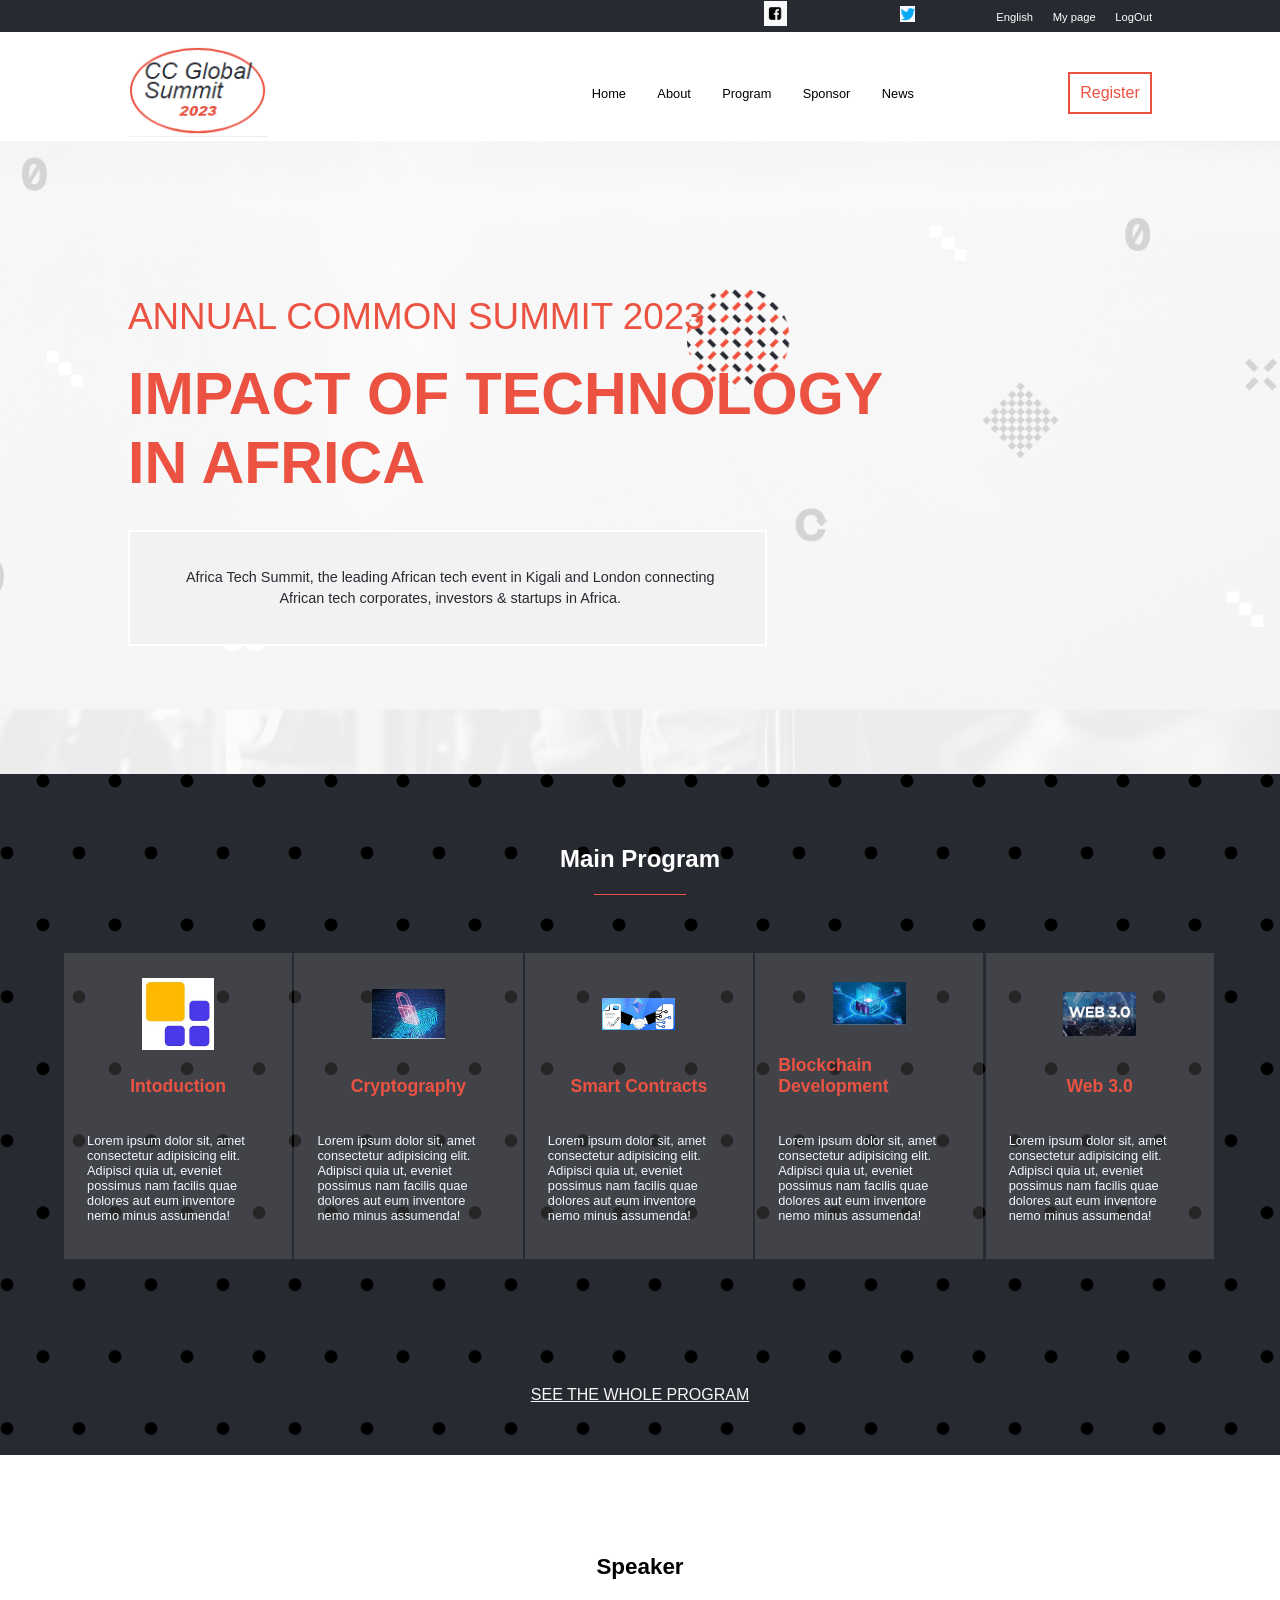
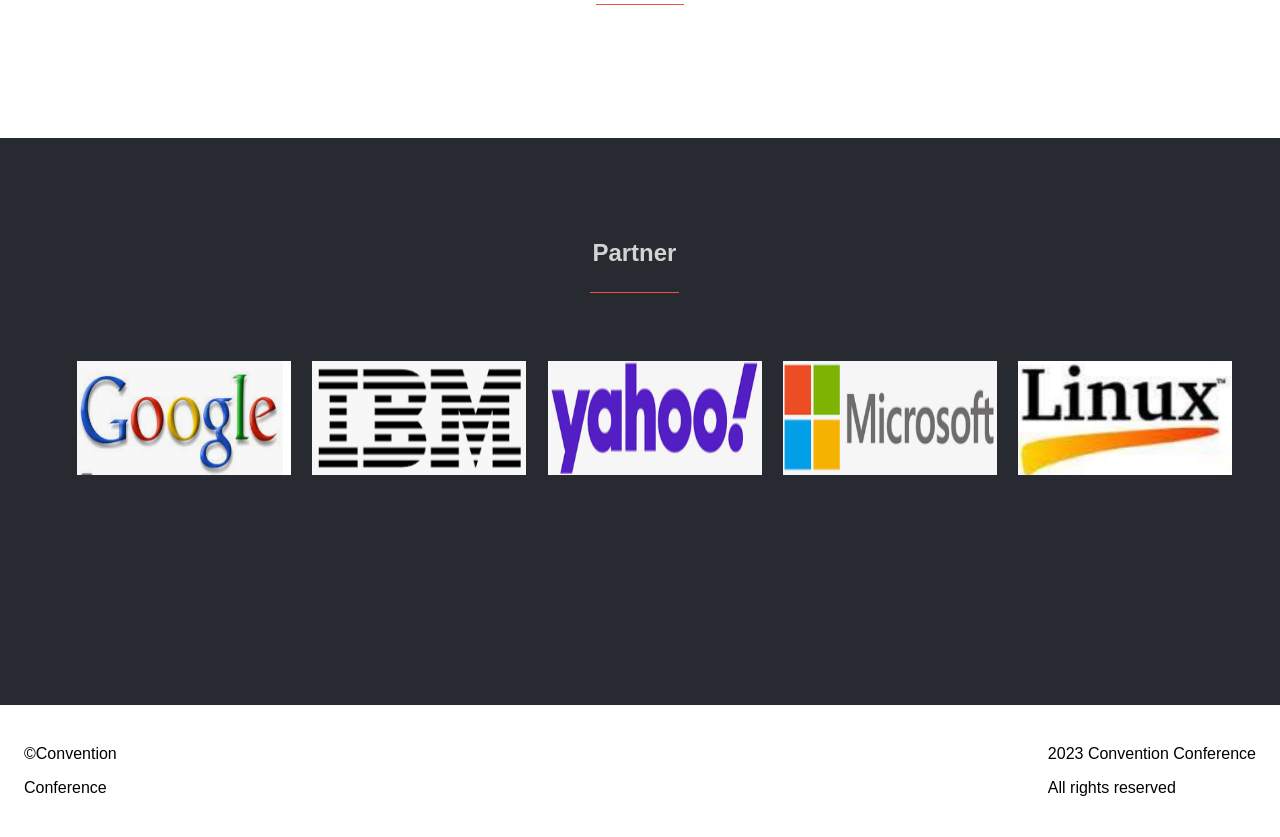
==== about.html @ c0130208 "Update file" ====
<!DOCTYPE html>
<html lang="en">
<head>
    <meta charset="UTF-8">
    <meta http-equiv="X-UA-Compatible" content="IE=edge">
    <meta name="viewport" content="width=device-width, initial-scale=1.0">
    <link rel="stylesheet" href="about.css">
    <link href="http://fonts.cdnfonts.com/css/cocogoose" rel="stylesheet" />
  <link rel="stylesheet" href="https://cdnjs.cloudflare.com/ajax/libs/font-awesome/4.7.0/css/font-awesome.min.css">
  <link rel="preconnect" href="https://fonts.googleapis.com">
  <link rel="preconnect" href="https://fonts.gstatic.com" crossorigin>
  <link href="https://fonts.googleapis.com/css2?family=Oleo+Script+Swash+Caps&family=Open+Sans:wght@400;700&family=Poppins:ital,wght@0,200;0,300;0,500;0,600;0,700;0,800;1,200&family=Roboto:wght@100&display=swap" rel="stylesheet">
    <title>Rwanda Conference</title>
</head>
<body>
    <header class="header">
      <div class="header-menu class-hide">
        <ul class="header-menu-wrap">
           <li class="header-menu-item">
               <a href="#" class="facebook">
                 <img src="img/fb.PNG" alt="facebok">
               </a>
           </li>

           <li class="header-menu-item">
            <a href="#" class="twitter">
              <img src="img/twt.PNG" alt="twitter">
            </a>
        </li>

    
        <li class="header-menu-item">
            <a href="#" class="print">
              English
            </a>
        </li>

        <li class="header-menu-item">
            <a href="#" class="print">
              My page
            </a>
        </li>

        <li class="header-menu-item">
            <a href="#" class="print">
              LogOut
            </a>
        </li>
        </ul>
      </div>
      
      <div class="menu-bg class-hide">
        <button class="close">
            <svg width="45" height="45" viewBox="0 0 48 48" fill="none" xmlns="http://www.w3.org/2000/svg"><rect width="48" height="48" fill="white" fill-opacity="0.01"/><path d="M24 44C35.0457 44 44 35.0457 44 24C44 12.9543 35.0457 4 24 4C12.9543 4 4 12.9543 4 24C4 35.0457 12.9543 44 24 44Z" fill="none" stroke="#333" stroke-width="1" stroke-linejoin="round"/><path d="M29.6569 18.3431L18.3432 29.6568" stroke="#333" stroke-width="1" stroke-linecap="round" stroke-linejoin="round"/><path d="M18.3432 18.3431L29.6569 29.6568" stroke="#333" stroke-width="1" stroke-linecap="round" stroke-linejoin="round"/></svg>
        </button>

        <div class="head-nav">
           <nav class="nav-link">
               <a class="logo" href="index.html">
                 <img src="img/logo.PNG" alt="logo">
               </a>

               <ul class="nav-wrapper class-hide">
                <li class="home"> <a href="index.html">Home</a></li>
                <li id="about"> <a href="about.html">About</a></li>
                 <li class=""> <a href="#">Program</a></li>
                 <li class=""> <a href="#">Sponsor</a></li>
                 <li class=""> <a href="#">News</a></li>
               </ul>
                <a href="#" class="register">Register</a>
           </nav>
        </div>
      </div>
    </header>

    <section class="main-class">
      <a class="hamburger" href="#"> <img src="img/hb.PNG" alt="" ></a>
      <p class="title-red"> ANNUAL  COMMON SUMMIT 2023</p>
      <h1 class="headingred">IMPACT OF TECHNOLOGY <br>IN AFRICA</h1>
      <div class="tech-explain"><p>Africa Tech Summit, the leading African tech event 
        in Kigali and London connecting African tech corporates, investors & startups in Africa.</p></div>

    </section>


    <section class="program" id="program">
      <h2 class="program-title">Main Program</h2>
      <div class="underline"></div>

      <div class="program-wrapper">
          <div class="program-card">
            <img src="img/1p.PNG" alt="" class="program-img">
            <h4 class="program-lesson">Intoduction </h4>
            <p class="program-resume">
              Lorem ipsum dolor sit, amet consectetur adipisicing elit. Adipisci quia ut, eveniet possimus nam facilis quae dolores aut eum inventore nemo minus assumenda!
            </p>
          </div>

          <div class="program-card">
            <img src="img/2p.PNG" alt="" class="program-img">
            <h4 class="program-lesson">Cryptography</h4>
            <p class="program-resume">
              Lorem ipsum dolor sit, amet consectetur adipisicing elit. Adipisci quia ut, eveniet possimus nam facilis quae dolores aut eum inventore nemo minus assumenda!
            </p>
          </div>

          <div class="program-card">
            <img src="img/3p.PNG" alt="" class="program-img">
            <h4 class="program-lesson">Smart Contracts</h4>
            <p class="program-resume">
              Lorem ipsum dolor sit, amet consectetur adipisicing elit. Adipisci quia ut, eveniet possimus nam facilis quae dolores aut eum inventore nemo minus assumenda!
            </p>
          </div>

          <div class="program-card">
            <img src="img/4p.PNG" alt="" class="program-img">
            <h4 class="program-lesson">Blockchain Development</h4>
            <p class="program-resume">
              Lorem ipsum dolor sit, amet consectetur adipisicing elit. Adipisci quia ut, eveniet possimus nam facilis quae dolores aut eum inventore nemo minus assumenda!
            </p>
          </div>

          <div class="program-card">
            <img src="img/5p.PNG" alt="" class="program-img">
            <h4 class="program-lesson">Web 3.0</h4>
            <p class="program-resume">
              Lorem ipsum dolor sit, amet consectetur adipisicing elit. Adipisci quia ut, eveniet possimus nam facilis quae dolores aut eum inventore nemo minus assumenda!
            </p>
          </div>
      </div>
      <button class="join-program"> Join Our conference 2023</button>
      <a href="#" class="see-whole  class-hide">SEE THE WHOLE PROGRAM</a>
    </section>




    <section class="lecture-list">
        <div class="lecture-list-one">
              <h3 class="lecture-text">Speaker</h3>
              <div class="underline"></div>
        </div>
        <div class="lecture-display">
           <!-- DYNAMIC WITH JS -->
        </div>
        
        <div class="display-boutton">
            <button id="plus" class="show-more"> More  <svg width="52" height="52" viewBox="0 0 24 24" style="fill: red;">
             <path d="M7.41 8.59L12 13.17l4.59-4.58L18 10l-6 6-6-6 1.41-1.41z" />
           </svg>
            </button>
            <button id="withdraw" class="show-more hide-lecture" >LESS<svg width="52" height="52" viewBox="0 0 24 24" fill="red">
             <path d="M7.41 15.41L12 10.83l4.59 4.58L18 14l-6-6-6 6z"/>
           </svg>
         </button>
          </div>
    </section>


    <section class="parteners-main class-hide ">
      <div class="parterner-title">
         <h3 class="partener-name">Partner</h3>
         <div class="underline"></div>
      </div>

      <div class="parteners-info">
      <img src="img/google.PNG" alt="google-logo">
      <img src="img/ibm.PNG" alt="ibm-logo">
      <img src="img/yahoo.PNG" alt="yahoo-logo">
      <img src="img/micros.PNG" alt="micros-logo">
      <img src="img/lunix.PNG" alt="linux-logo">
      
      </div>
    </section>

    <footer class="footer">
        <div class="footer-left">
          <p>&copy;Convention</p>
          <p>Conference</p>
        </div>

        <div class="footer-rigth">
          <p>2023 Convention Conference </p>
          <p>All rights reserved</p>
        </div>
    </footer>


      <script src="script.js"></script>
    </body>
    </html>
---- about.css ----
body {
  font-family: 'lato', sans-serif;
  margin: 0% 0% 0% 0%;
}

.hamburger {
  align-self: flex-start;
  margin: 5% 0% -3% 5%;
}

.class-hide {
  display: none;
}

.menu-bg {
  height: 100vh;
  width: 100vw;
  position: fixed;
  background-color: rgba(0, 0, 0, 0.5);
}

.close {
  position: relative;
  left: 2%;
  top: 2%;
  width: 10%;
}

.nav-wrapper {
  margin-bottom: 59%;
}

.nav-wrapper li {
  list-style: none;
  padding: 0% 9%;
  margin-bottom: 2%;
}

.nav-wrapper li a {
  text-decoration: none;
  color: white;
  font-size: 1.1rem;
}

.register {
  color: #ec5242;
  margin: 15% 0% 5% 25%;
  text-decoration: none;
  background-color: white;
  padding: 5% 8%;
  border: #ec5242 2px solid;
}

footer {
  display: flex;
  justify-content: space-between;
  padding: 24px;
}

.head-nav {
  position: absolute;
  border: #ec5242 solid 2px;
  color: #d3d3d3;
  width: 61vw;
  height: 60vh;
  background-color: #272a31;
  top: 6%;
  left: 14%;
}

.hamburger img {
  width: 31px;
  text-decoration: none;
  color: beige;
}

.main-class {
  display: flex;
  align-items: flex-start;
  flex-direction: column;
  background-color: #f7f6f6;
  background-image: url(img/bg.jpg);
  background-position: 93% 6%;
  background-repeat: no-repeat;
  background-size: 106%;
  padding: 1% 5% 15% 5%;
}

.title-red {
  color: #ec5242;
  font-weight: 500;
  font-size: 1.2rem;
  margin: 12% 0% 0% 0%;
}

h1 {
  color: #ec5242;
  font-weight: 900;
  font-size: 1.2rem;
  margin: 15% 0% 0% 0%;
  padding: 0% 0% 0% 0%;
}

.tech-explain {
  border: white 2px solid;
  color: #272a31;
  background-color: rgb(242, 242, 242);
  max-width: 90%;
  margin: 3% 0% 0% 0%;
  padding: 5%;
}

.tech-explain p {
  color: #272a31;
  margin: 0% 0% 0% 0.9%;
  font-size: 0.9rem;
  line-height: 21px;
  text-align: center;
}

.address-place {
  padding: 0;
  margin: 0;
}

.place {
  font-weight: 500;
  margin: 0% 0%;
}

.address {
  font-weight: 899;
  font-size: 1.6rem;
  margin-bottom: 2.5%;
}

.nav-link img {
  width: 48%;
  margin: 11% 24% 0% 25%;
}

.program {
  background-color: #272a31;
  color: white;
  background-image: url(img/josue.png);
  padding: 8% 6%;
  display: flex;
  flex-direction: column;
  align-items: center;
}

.join-program {
  background-color: #ec5242;
  text-decoration: none;
  color: white;
  padding: 9% 9% 8% 9%;
}

.program-card img {
  width: 82%;
}

.program-resume {
  font-size: 0.8rem;
}

.program-lesson {
  color: #ec5242;
}

.program-card {
  grid-template-columns: 1fr 1.5fr 3.2fr;
  align-items: center;
  display: grid;
  padding: 0% 1%;
  max-height: 89%;
  margin-bottom: 1%;
  background-color: rgb(127, 127, 127, 0.3);
}

.program-wrapper {
  display: grid;
  margin: 10% 0%;
  grid-template-rows: 1fr 1fr 1fr 1fr 1fr;
}

.underline {
  border-bottom: #ec5242 solid 1px;
  height: 1.5px;
  width: 12%;
  margin: 0%;
}

.lecture-list {
  display: flex;
  flex-direction: column;
  padding: 6%;
  align-items: center;
}

.lecture-list-one {
  align-items: center;
  flex-direction: column;
  margin-bottom: 11%;
  display: flex;
}

.lecture-display {
  grid-template-rows: 1fr 1fr 1fr 1fr 1fr 1fr;
  display: grid;
}

.lecture-text {
  margin-bottom: 4%;
  font-size: 1.5rem;
}

.show-more {
  display: flex;
  border: #e0e0e0 1px solid;
  justify-content: center;
  align-items: center;
}

.hide-lecture {
  display: unset;
  display: none;
}

.display-boutton {
  display: flex;
  flex-direction: column;
  width: 42%;
}

.partener-name {
  color: #f7f6f6;
}

.parterner-title {
  align-items: center;
  display: flex;
  flex-direction: column;
}

.parteners-main {
  display: none;
  background-color: #272a31;
}

.parteners-info {
  padding-right: 5%;
  margin-top: 6%;
}

.parteners-info img {
  width: 50%;
  grid-template-columns: 1fr 1fr 1fr;
  max-width: 100%;
}

.footer {
  background-color: white;

  /* color: #272a31; */
}

@media screen and (min-width: 769px) {
  .header-menu {
    display: block;
    background-color: #272a31;
    padding: 0.1% 10%;
  }

  .header-menu-wrap {
    margin: 0;
    align-items: center;
    display: flex;
    justify-content: flex-end;
  }

  .header-menu-item a {
    color: white;
    text-decoration: none;
    font-size: 0.7rem;
  }

  .header-menu-item img {
    width: 20%;
    justify-content: center;
  }

  .header-menu-item {
    margin-left: 2%;
    list-style: none;
  }

  .close {
    display: none;
  }

  .hamburger {
    display: none;
  }

  .menu-bg {
    position: static;
    position: unset;
    width: 100%;
    height: 9%;
    display: block;
  }

  .nav-link img {
    width: 123%;
    padding: 0% 0% 0% 0%;
    margin: 0% 0% 0% 0%;
  }

  .logo {
    width: 11%;
  }

  .nav-link {
    padding: 1% 10% 0% 10%;
    align-items: center;
    justify-content: space-between;
    display: flex;
    position: static;
    position: unset;
  }

  .head-nav {
    height: 100%;
    width: 100%;
    top: 0%;
    left: 0%;
    display: block;
    border: none;
    position: static;
    position: unset;
    background-color: white;
  }

  .nav-wrapper {
    margin: 0;
    display: flex;
  }

  .register {
    padding: 1% 1%;
    margin: 0% 0% 0% 0%;
    position: relative;
  }

  #about {
    color: #ec5242;
  }

  .nav-wrapper li a {
    font-size: 0.8rem;
    color: black;
  }

  .nav-wrapper li {
    margin: 0;
    padding: 0% 8%;
  }

  .main-class {
    background-size: 137%;
    background-repeat: repeat-y;
    padding: 1% 5% 10% 10%;
    background-position: 53% 143%;
    background-image: url(./img/josue-main.png);
  }

  .headingred {
    padding: 0% 0% 0% 0%;
    margin: 2% 0% 0% 0%;
    font-size: 3.7rem;
    font-weight: 900;
  }

  .address {
    color: #272a31;
    margin-top: 5%;
    margin-bottom: 2.6%;
    font-weight: 900;
    font-size: 2rem;
  }

  .tech-explain {
    width: 52%;
    padding: 3.2%;
  }

  .underline {
    width: 8%;
  }

  .title-red {
    margin: 13% 0% 0% 0%;
    font-size: 2.3rem;
    font-weight: 500;
  }

  .program-wrapper {
    height: 10%;
    margin: 5% 0% 0% 0%;
    display: grid;
    grid-template-rows: unset;
    grid-template-columns: 1fr 1fr 1fr 1fr 1fr;
  }

  .program {
    height: 10%;
    padding: 4% 5%;
  }

  .program-card {
    height: 60%;
    padding: 10%;
    justify-items: center;
    margin-right: 1%;
    display: grid;
    grid-template-rows: 2fr 1.5fr 3fr;
    grid-template-columns: unset;
  }

  .join-program {
    display: none;
  }

  .program-lesson {
    font-size: 1.1rem;
  }

  .program-card img {
    width: 40%;
  }

  .see-whole {
    display: block;
    color: #f7f6f6;
  }

  .lecture-text {
    font-size: 1.4rem;
    margin-bottom: 1.99%;
  }

  .lecture-list-one {
    width: 98%;
    margin-bottom: 5%;
  }

  /* class dynamic */
  .lecture-display {
    grid-template-columns: 1fr 1fr;
    display: grid;
  }

  .display-boutton {
    display: none;
  }

  .hide-lecture {
    display: grid;
    display: unset;
  }

  .program-resume {
    color: aliceblue;
    font-size: 0.8rem;
  }

  .parterner-title {
    width: 99%;
  }

  .partener-name {
    font-size: 1.499rem;
    color: #d3d3d3;
  }

  .parteners-info {
    display: flex;
  }

  .parteners-info img {
    margin-right: 2%;
    width: 20%;
  }

  .parteners-main {
    height: 46vh;
    padding: 6%;
    display: block;
  }
}
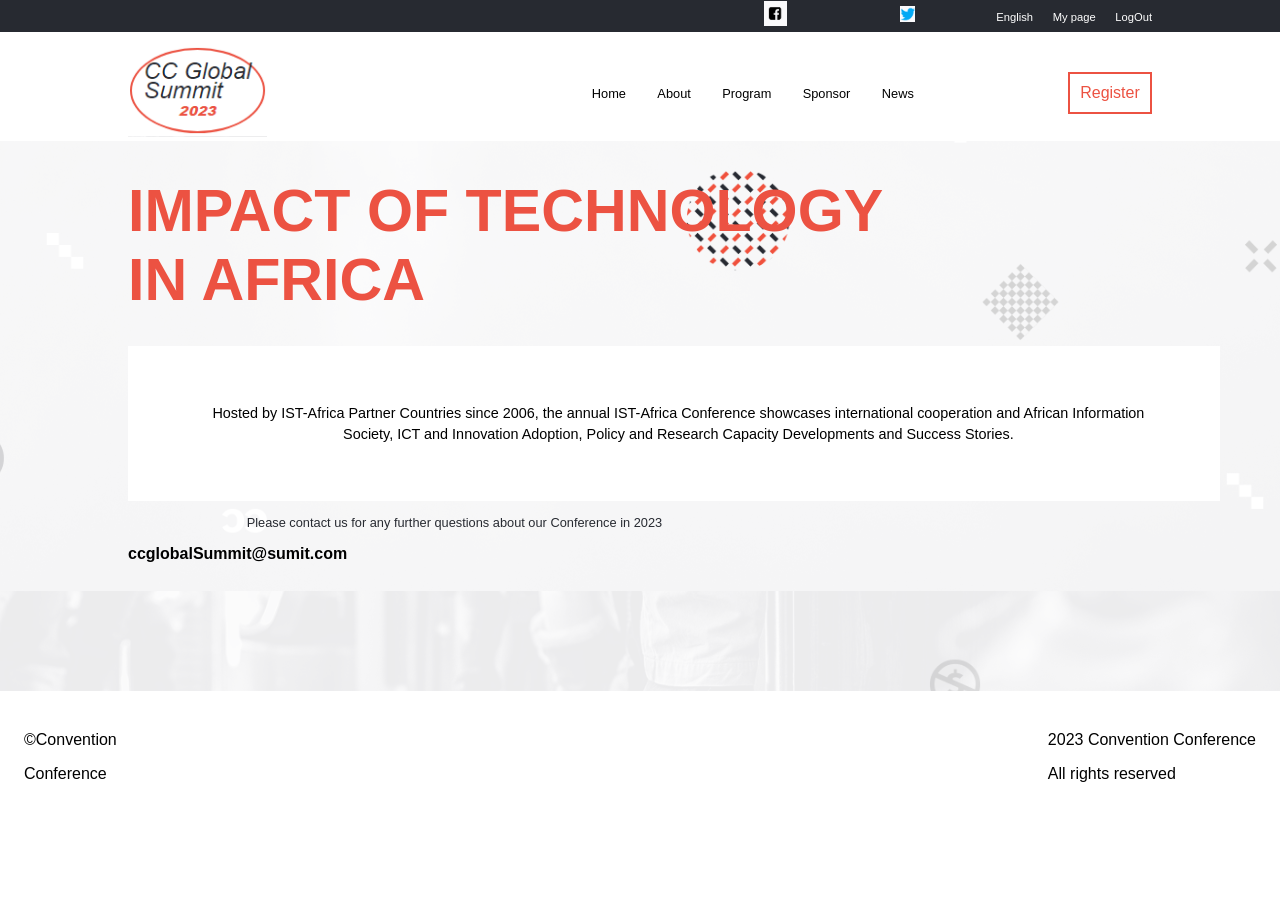
==== commit 2a67dcdc: "Upadte css" ====
--- a/about.html
+++ b/about.html
@@ -75,103 +75,19 @@
 
     <section class="main-class">
       <a class="hamburger" href="#"> <img src="img/hb.PNG" alt="" ></a>
-      <p class="title-red"> ANNUAL  COMMON SUMMIT 2023</p>
+  
       <h1 class="headingred">IMPACT OF TECHNOLOGY <br>IN AFRICA</h1>
-      <div class="tech-explain"><p>Africa Tech Summit, the leading African tech event 
-        in Kigali and London connecting African tech corporates, investors & startups in Africa.</p></div>
+      <div class="tech-explain"><p>Hosted by IST-Africa Partner Countries since 2006, the annual IST-Africa Conference showcases international cooperation and African Information Society, 
+        ICT and Innovation Adoption, Policy and Research Capacity Developments and Success Stories.</p></div>
 
-    </section>
-
-
-    <section class="program" id="program">
-      <h2 class="program-title">Main Program</h2>
-      <div class="underline"></div>
-
-      <div class="program-wrapper">
-          <div class="program-card">
-            <img src="img/1p.PNG" alt="" class="program-img">
-            <h4 class="program-lesson">Intoduction </h4>
-            <p class="program-resume">
-              Lorem ipsum dolor sit, amet consectetur adipisicing elit. Adipisci quia ut, eveniet possimus nam facilis quae dolores aut eum inventore nemo minus assumenda!
-            </p>
-          </div>
-
-          <div class="program-card">
-            <img src="img/2p.PNG" alt="" class="program-img">
-            <h4 class="program-lesson">Cryptography</h4>
-            <p class="program-resume">
-              Lorem ipsum dolor sit, amet consectetur adipisicing elit. Adipisci quia ut, eveniet possimus nam facilis quae dolores aut eum inventore nemo minus assumenda!
-            </p>
-          </div>
-
-          <div class="program-card">
-            <img src="img/3p.PNG" alt="" class="program-img">
-            <h4 class="program-lesson">Smart Contracts</h4>
-            <p class="program-resume">
-              Lorem ipsum dolor sit, amet consectetur adipisicing elit. Adipisci quia ut, eveniet possimus nam facilis quae dolores aut eum inventore nemo minus assumenda!
-            </p>
-          </div>
-
-          <div class="program-card">
-            <img src="img/4p.PNG" alt="" class="program-img">
-            <h4 class="program-lesson">Blockchain Development</h4>
-            <p class="program-resume">
-              Lorem ipsum dolor sit, amet consectetur adipisicing elit. Adipisci quia ut, eveniet possimus nam facilis quae dolores aut eum inventore nemo minus assumenda!
-            </p>
-          </div>
-
-          <div class="program-card">
-            <img src="img/5p.PNG" alt="" class="program-img">
-            <h4 class="program-lesson">Web 3.0</h4>
-            <p class="program-resume">
-              Lorem ipsum dolor sit, amet consectetur adipisicing elit. Adipisci quia ut, eveniet possimus nam facilis quae dolores aut eum inventore nemo minus assumenda!
-            </p>
-          </div>
-      </div>
-      <button class="join-program"> Join Our conference 2023</button>
-      <a href="#" class="see-whole  class-hide">SEE THE WHOLE PROGRAM</a>
+        <p class="info-conf"> Please contact us for any further questions about our Conference in 2023</p>
+        <a id="info" href="#">ccglobalSummit@sumit.com</a>
     </section>
 
 
 
 
-    <section class="lecture-list">
-        <div class="lecture-list-one">
-              <h3 class="lecture-text">Speaker</h3>
-              <div class="underline"></div>
-        </div>
-        <div class="lecture-display">
-           <!-- DYNAMIC WITH JS -->
-        </div>
-        
-        <div class="display-boutton">
-            <button id="plus" class="show-more"> More  <svg width="52" height="52" viewBox="0 0 24 24" style="fill: red;">
-             <path d="M7.41 8.59L12 13.17l4.59-4.58L18 10l-6 6-6-6 1.41-1.41z" />
-           </svg>
-            </button>
-            <button id="withdraw" class="show-more hide-lecture" >LESS<svg width="52" height="52" viewBox="0 0 24 24" fill="red">
-             <path d="M7.41 15.41L12 10.83l4.59 4.58L18 14l-6-6-6 6z"/>
-           </svg>
-         </button>
-          </div>
-    </section>
-
-
-    <section class="parteners-main class-hide ">
-      <div class="parterner-title">
-         <h3 class="partener-name">Partner</h3>
-         <div class="underline"></div>
-      </div>
-
-      <div class="parteners-info">
-      <img src="img/google.PNG" alt="google-logo">
-      <img src="img/ibm.PNG" alt="ibm-logo">
-      <img src="img/yahoo.PNG" alt="yahoo-logo">
-      <img src="img/micros.PNG" alt="micros-logo">
-      <img src="img/lunix.PNG" alt="linux-logo">
-      
-      </div>
-    </section>
+  
 
     <footer class="footer">
         <div class="footer-left">
--- a/about.css
+++ b/about.css
@@ -1,6 +1,22 @@
 body {
   font-family: 'lato', sans-serif;
   margin: 0% 0% 0% 0%;
+}
+
+.info-conf {
+  color: #272a31;
+  font-size: 0.8rem;
+  width: 60%;
+  text-align: center;
+  line-height: 18px;
+}
+
+#info {
+  text-align: center;
+  text-decoration: none;
+  color: black;
+  font-weight: 700;
+  /* margin-top: 0.5%; */
 }
 
 .hamburger {
@@ -104,14 +120,14 @@
 .tech-explain {
   border: white 2px solid;
   color: #272a31;
-  background-color: rgb(242, 242, 242);
+  background-color: white;
   max-width: 90%;
   margin: 3% 0% 0% 0%;
   padding: 5%;
 }
 
 .tech-explain p {
-  color: #272a31;
+  color: black;
   margin: 0% 0% 0% 0.9%;
   font-size: 0.9rem;
   line-height: 21px;
@@ -391,8 +407,7 @@
   }
 
   .tech-explain {
-    width: 52%;
-    padding: 3.2%;
+    width: 100%;
   }
 
   .underline {
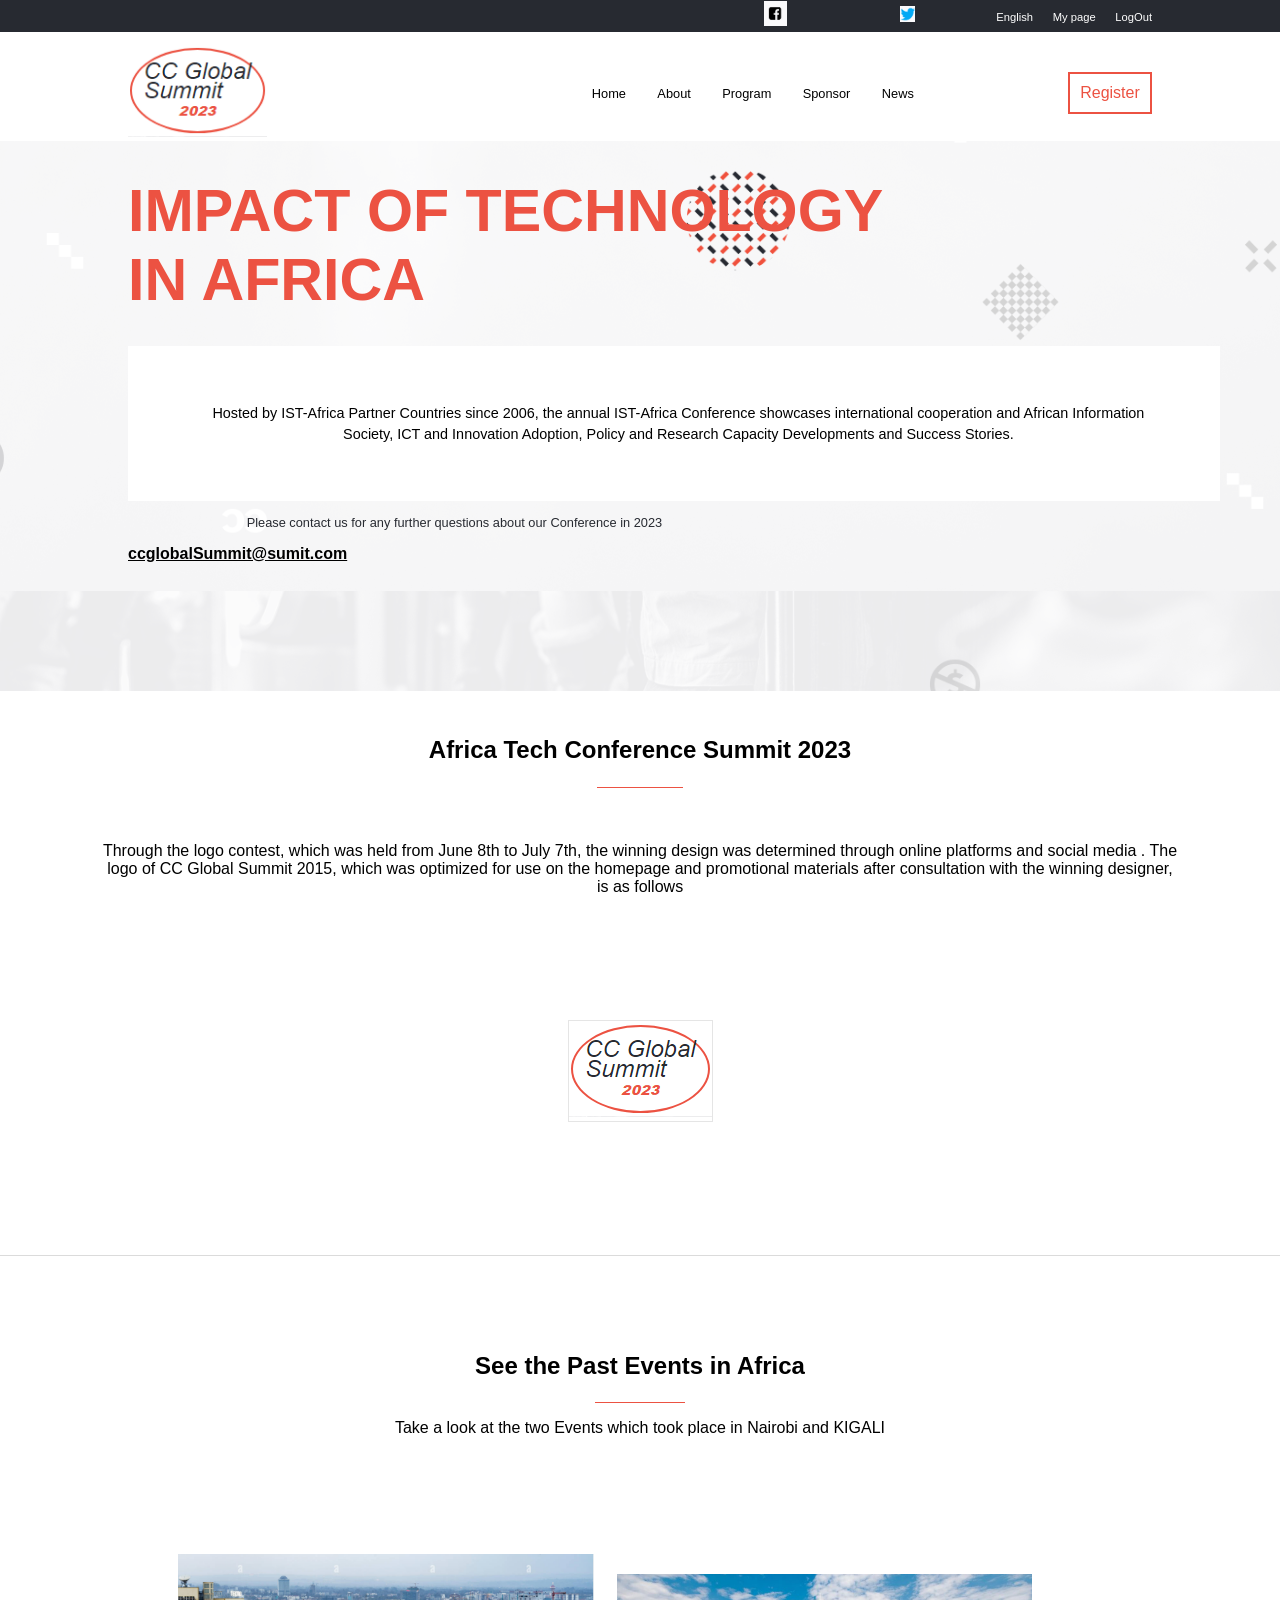
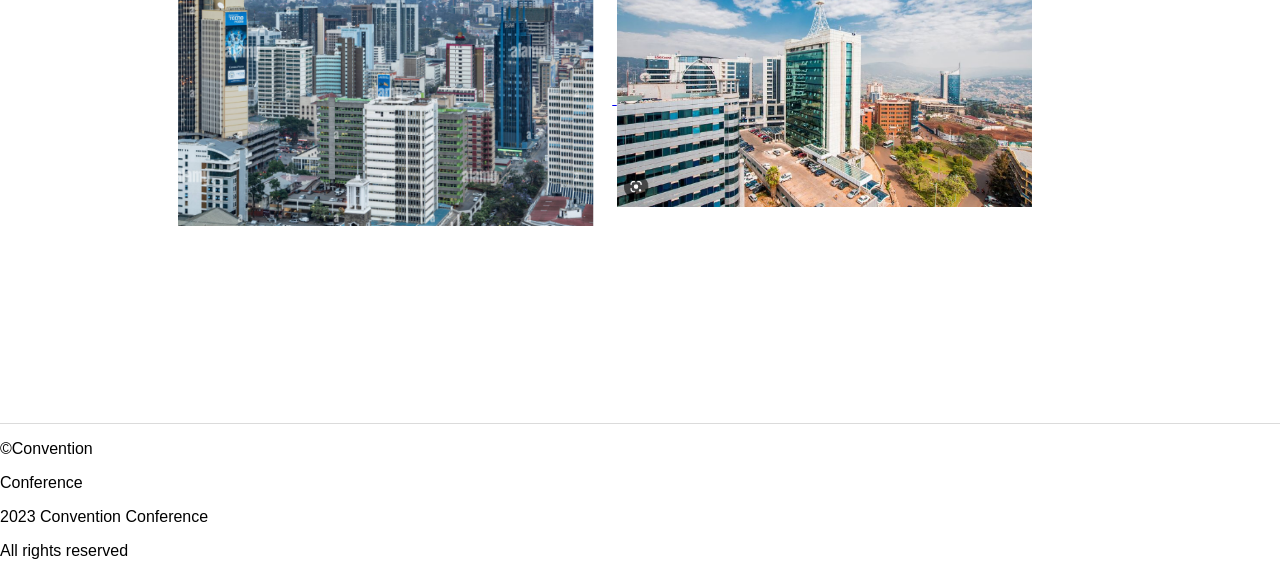
==== commit b4fddf30: "Update file" ====
--- a/about.html
+++ b/about.html
@@ -62,7 +62,7 @@
 
                <ul class="nav-wrapper class-hide">
                 <li class="home"> <a href="index.html">Home</a></li>
-                <li id="about"> <a href="about.html">About</a></li>
+                <li class="about"> <a href="about.html">About</a></li>
                  <li class=""> <a href="#">Program</a></li>
                  <li class=""> <a href="#">Sponsor</a></li>
                  <li class=""> <a href="#">News</a></li>
@@ -84,12 +84,33 @@
         <a id="info" href="#">ccglobalSummit@sumit.com</a>
     </section>
 
+     <section class="about-logo">
+      <h2 class="logo-topic"> Africa Tech Conference Summit 2023</h2>
+      <div class="underline"></div>
+      <p class="description">Through the logo contest, which was held from June 8th to July 7th, the winning design was determined through online platforms and social media . The logo of CC Global Summit 2015, which was optimized for use on the homepage and 
+        promotional materials after consultation with the winning designer, is as follows</p>
+           <div class="logo-box">
+             <img src="img/logo.PNG" alt="" srcset="">
+           </div>
+     </section>
+
+    <section class="old-training">
+      <h2 class="old-title">See the Past  Events in Africa</h2>
+      <div class="underline"></div>
+      <p>Take a look at the two Events which took place in Nairobi and KIGALI</p>
+      <div class="trainingimg">
+          <a href="#" class="image">
+              <img src="img/nairobi1.PNG" alt="">
+          </a>
+          <a href="#" class="image">
+              <img src="img/rwanda1.PNG" alt="">
+          </a>
+      </div>
+  </section
 
 
 
-  
-
-    <footer class="footer">
+     <footer class="footer">
         <div class="footer-left">
           <p>&copy;Convention</p>
           <p>Conference</p>
--- a/about.css
+++ b/about.css
@@ -13,10 +13,39 @@
 
 #info {
   text-align: center;
-  text-decoration: none;
+  text-decoration: underline;
   color: black;
   font-weight: 700;
+
   /* margin-top: 0.5%; */
+}
+
+.about-logo {
+  align-items: center;
+  flex-direction: column;
+  display: flex;
+  padding: 2% 8%;
+}
+
+.logo-topic {
+  margin-bottom: 2%;
+  text-align: center;
+  width: 70%;
+}
+
+.logo-box {
+  margin: 10% 0%;
+  padding: 0%;
+  height: 10%;
+  max-width: 85%;
+  border: #e5e5e5 solid 1px;
+}
+
+.description {
+  text-align: center;
+  line-height: 18px;
+  margin-top: 5%;
+  font-size: 1rem;
 }
 
 .hamburger {
@@ -267,6 +296,28 @@
 .parteners-info {
   padding-right: 5%;
   margin-top: 6%;
+}
+
+.old-training {
+  padding: 6%;
+  align-items: center;
+  flex-direction: column;
+  display: flex;
+  border-top: #dbdbdb solid 1px;
+  border-bottom: #dbdbdb solid 1px;
+}
+
+.trainingimg {
+  margin: 9% 9%;
+  max-width: 100%;
+}
+
+.image img {
+  width: 45%;
+  max-width: 100%;
+  margin-right: 2%;
+  margin-bottom: 2%;
+  vertical-align: middle;
 }
 
 .parteners-info img {
@@ -369,8 +420,8 @@
     position: relative;
   }
 
-  #about {
-    color: #ec5242;
+  .about {
+    color: red;
   }
 
   .nav-wrapper li a {
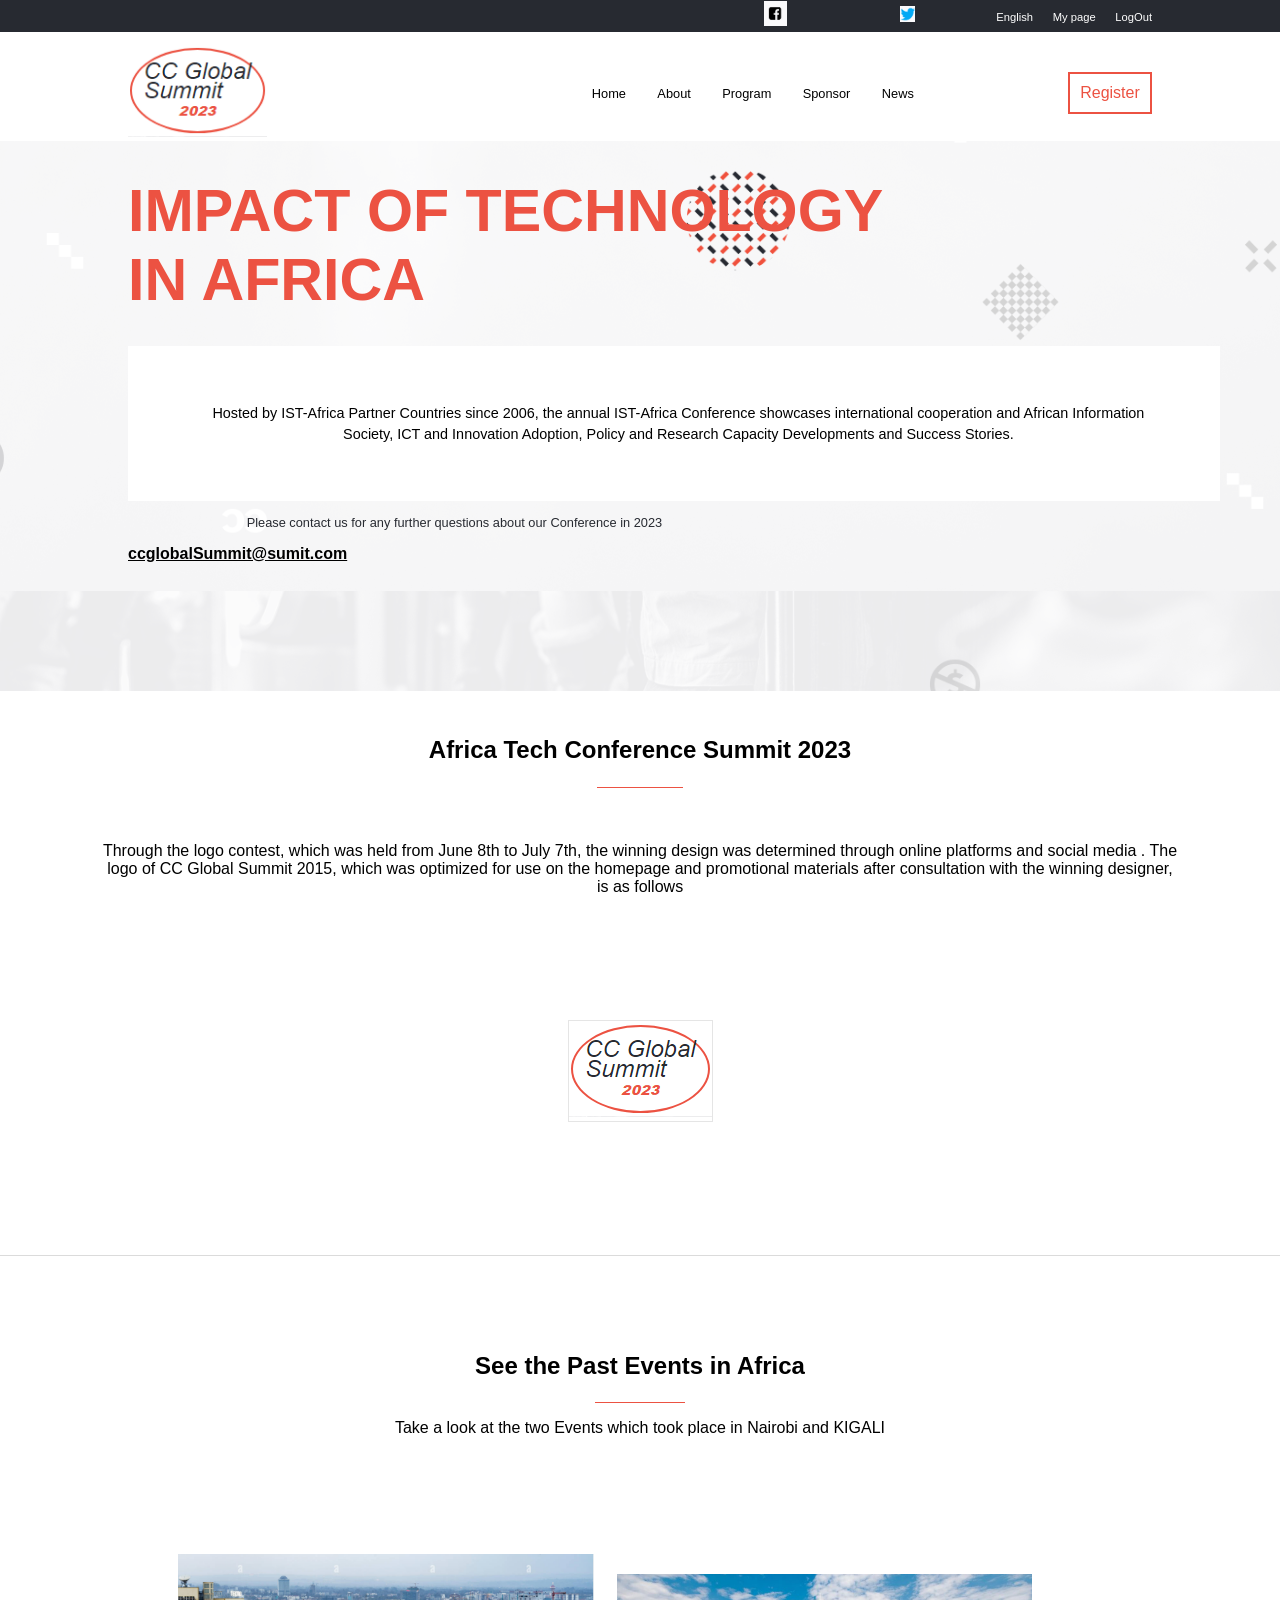
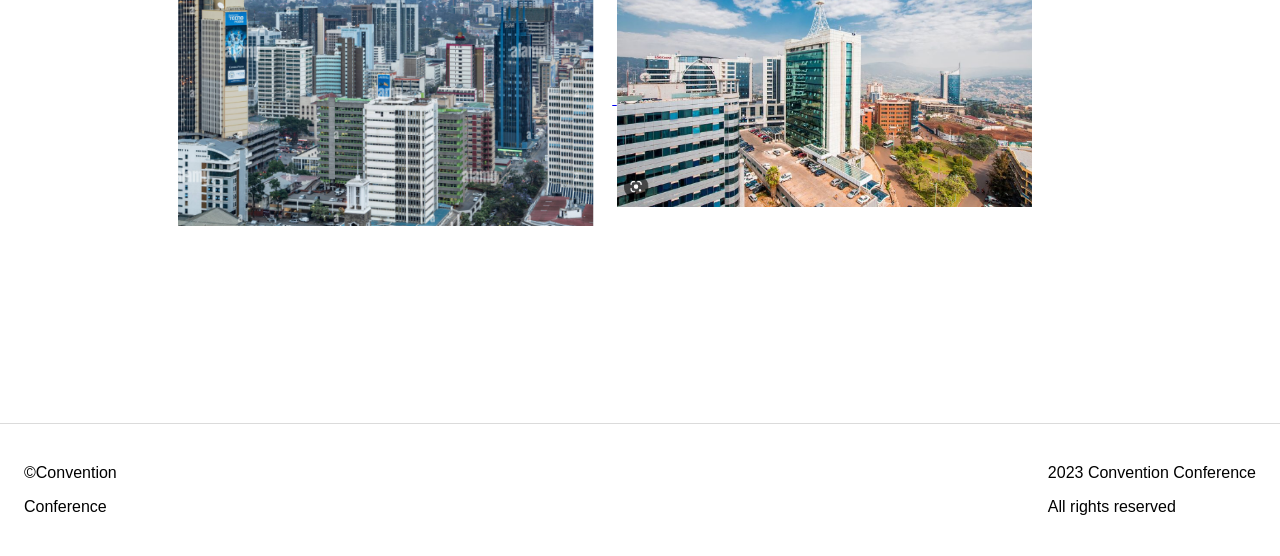
==== commit e5ef20f9: "Fix footer" ====
--- a/about.html
+++ b/about.html
@@ -107,10 +107,13 @@
           </a>
       </div>
   </section
+ 
+    <div></div>
 
 
 
-     <footer class="footer">
+
+      <footer class="footer">
         <div class="footer-left">
           <p>&copy;Convention</p>
           <p>Conference</p>
@@ -120,7 +123,7 @@
           <p>2023 Convention Conference </p>
           <p>All rights reserved</p>
         </div>
-    </footer>
+      </footer>
 
 
       <script src="script.js"></script>
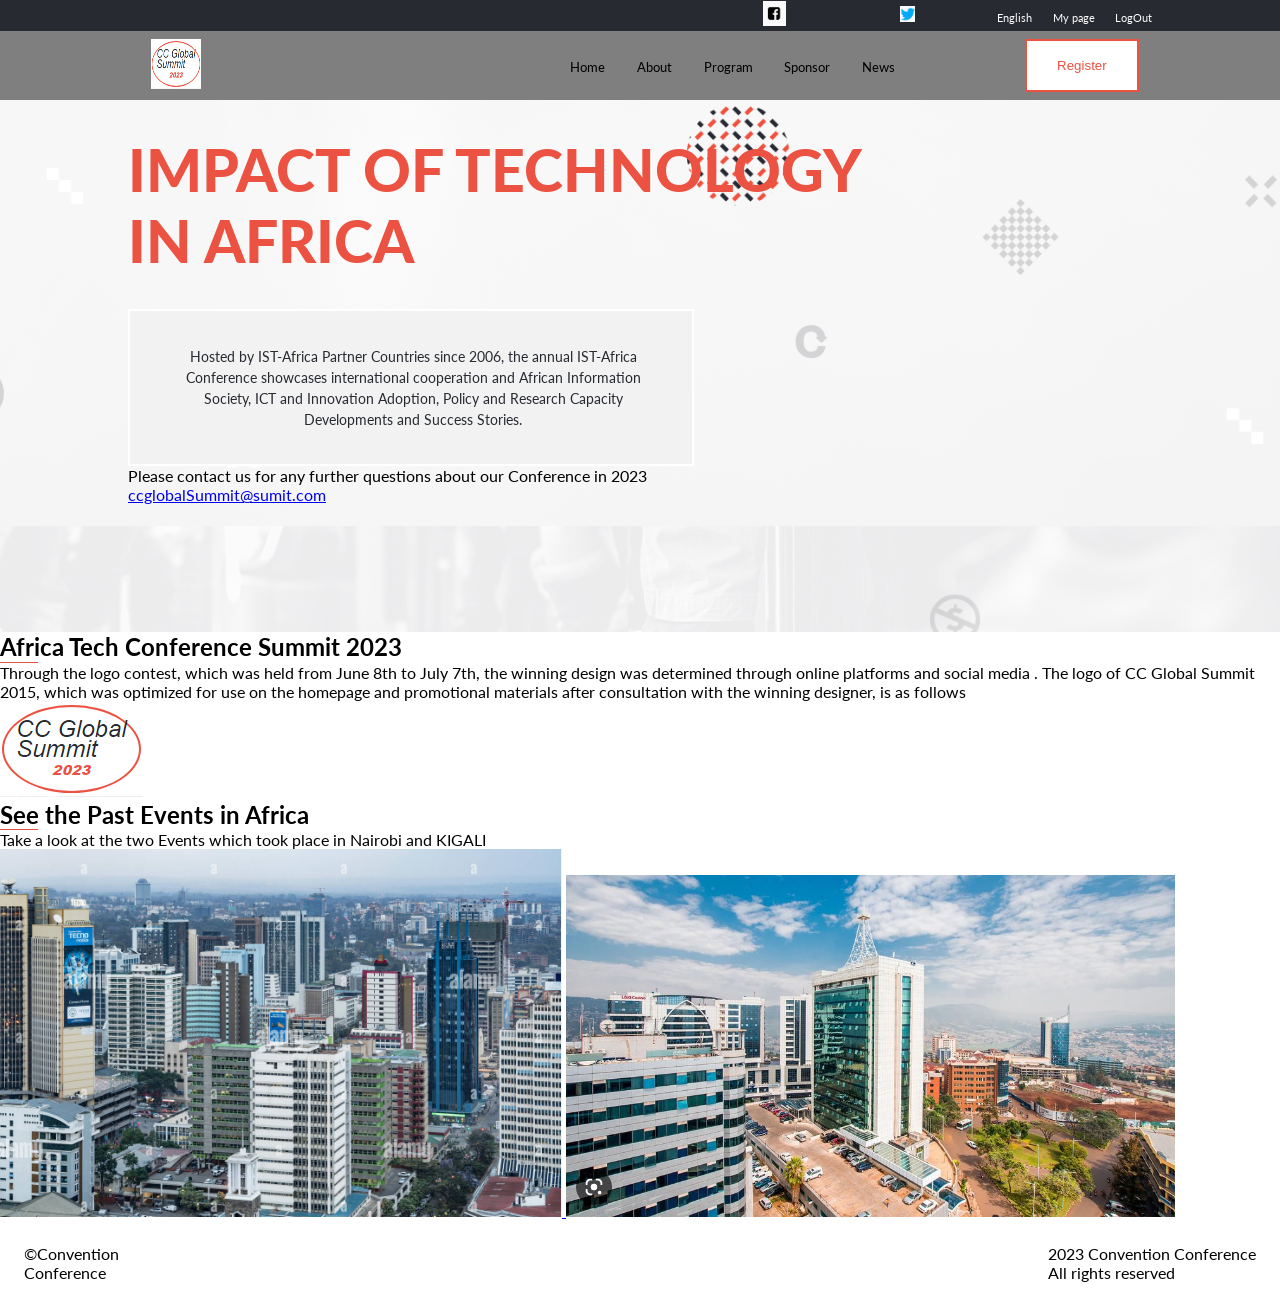
==== commit 385d7020: "Update file" ====
--- a/about.html
+++ b/about.html
@@ -1,11 +1,10 @@
 <!DOCTYPE html>
 <html lang="en">
 <head>
-    <meta charset="UTF-8">
-    <meta http-equiv="X-UA-Compatible" content="IE=edge">
-    <meta name="viewport" content="width=device-width, initial-scale=1.0">
-    <link rel="stylesheet" href="about.css">
-    <link href="http://fonts.cdnfonts.com/css/cocogoose" rel="stylesheet" />
+  <meta charset="UTF-8">
+  <meta http-equiv="X-UA-Compatible" content="IE=edge">
+  <meta name="viewport" content="width=device-width, initial-scale=1.0">
+  <link rel="stylesheet" href="about.css">
   <link rel="stylesheet" href="https://cdnjs.cloudflare.com/ajax/libs/font-awesome/4.7.0/css/font-awesome.min.css">
   <link rel="preconnect" href="https://fonts.googleapis.com">
   <link rel="preconnect" href="https://fonts.gstatic.com" crossorigin>
@@ -13,75 +12,89 @@
     <title>Rwanda Conference</title>
 </head>
 <body>
-    <header class="header">
-      <div class="header-menu class-hide">
-        <ul class="header-menu-wrap">
-           <li class="header-menu-item">
-               <a href="#" class="facebook">
-                 <img src="img/fb.PNG" alt="facebok">
-               </a>
-           </li>
+  <header class="header">
+    <div class="header-menu class-hide">
+      <ul class="header-menu-wrap">
+         <li class="header-menu-item">
+             <a href="#" class="facebook">
+               <img src="img/fb.PNG" alt="facebok">
+             </a>
+         </li>
 
-           <li class="header-menu-item">
-            <a href="#" class="twitter">
-              <img src="img/twt.PNG" alt="twitter">
-            </a>
-        </li>
+         <li class="header-menu-item">
+          <a href="#" class="twitter">
+            <img src="img/twt.PNG" alt="twitter">
+          </a>
+      </li>
 
+  
+      <li class="header-menu-item">
+          <a href="#" class="print">
+            English
+          </a>
+      </li>
+
+      <li class="header-menu-item">
+          <a href="#" class="print">
+            My page
+          </a>
+      </li>
+
+      <li class="header-menu-item">
+          <a href="#" class="print">
+            LogOut
+          </a>
+      </li>
+      </ul>
+    </div>
     
-        <li class="header-menu-item">
-            <a href="#" class="print">
-              English
-            </a>
-        </li>
+    <div class="menu-bg class-hide">
 
-        <li class="header-menu-item">
-            <a href="#" class="print">
-              My page
-            </a>
-        </li>
-
-        <li class="header-menu-item">
-            <a href="#" class="print">
-              LogOut
-            </a>
-        </li>
-        </ul>
-      </div>
-      
-      <div class="menu-bg class-hide">
-        <button class="close">
-            <svg width="45" height="45" viewBox="0 0 48 48" fill="none" xmlns="http://www.w3.org/2000/svg"><rect width="48" height="48" fill="white" fill-opacity="0.01"/><path d="M24 44C35.0457 44 44 35.0457 44 24C44 12.9543 35.0457 4 24 4C12.9543 4 4 12.9543 4 24C4 35.0457 12.9543 44 24 44Z" fill="none" stroke="#333" stroke-width="1" stroke-linejoin="round"/><path d="M29.6569 18.3431L18.3432 29.6568" stroke="#333" stroke-width="1" stroke-linecap="round" stroke-linejoin="round"/><path d="M18.3432 18.3431L29.6569 29.6568" stroke="#333" stroke-width="1" stroke-linecap="round" stroke-linejoin="round"/></svg>
-        </button>
-
-        <div class="head-nav">
-           <nav class="nav-link">
-               <a class="logo" href="index.html">
-                 <img src="img/logo.PNG" alt="logo">
-               </a>
-
-               <ul class="nav-wrapper class-hide">
+      <div class="head-nav">
+        <div class="logo"><a class="logo" href="index.html">
+          <img src="img/logo.PNG" alt="logo">
+        </a></div>
+         <nav class="nav-link">       
+             <div class="nav-wrapper">
+              <ul class="nav-wrapper class-hide">
                 <li class="home"> <a href="index.html">Home</a></li>
                 <li class="about"> <a href="about.html">About</a></li>
                  <li class=""> <a href="#">Program</a></li>
                  <li class=""> <a href="#">Sponsor</a></li>
                  <li class=""> <a href="#">News</a></li>
                </ul>
-                <a href="#" class="register">Register</a>
-           </nav>
-        </div>
+             </div>
+         </nav>
+         <!-- mobile version -->
+         
+         <button class="register">Register</button>
       </div>
-    </header>
+    </div>
+  </header>
 
     <section class="main-class">
       <a class="hamburger" href="#"> <img src="img/hb.PNG" alt="" ></a>
-  
-      <h1 class="headingred">IMPACT OF TECHNOLOGY <br>IN AFRICA</h1>
-      <div class="tech-explain"><p>Hosted by IST-Africa Partner Countries since 2006, the annual IST-Africa Conference showcases international cooperation and African Information Society, 
-        ICT and Innovation Adoption, Policy and Research Capacity Developments and Success Stories.</p></div>
+      <nav class="nav-mobile"> 
+        <button class="closebtn">
+         
+          X
+      </button>
+        <div class="wrapper">
+         <ul class="wrapper">
+           <li class="home"> <a href="index.html">Home</a></li>
+           <li class="about"> <a href="about.html">About</a></li>
+            <li class=""> <a href="#">Program</a></li>
+            <li class=""> <a href="#">Sponsor</a></li>
+            <li class=""> <a href="#">News</a></li>
+          </ul>
+        </div>
+    </nav>
+    <h1 class="headingred">IMPACT OF TECHNOLOGY <br>IN AFRICA</h1>
+    <div class="tech-explain"><p>Hosted by IST-Africa Partner Countries since 2006, the annual IST-Africa Conference showcases international cooperation and African Information Society, 
+      ICT and Innovation Adoption, Policy and Research Capacity Developments and Success Stories.</p></div>
 
-        <p class="info-conf"> Please contact us for any further questions about our Conference in 2023</p>
-        <a id="info" href="#">ccglobalSummit@sumit.com</a>
+      <p class="info-conf"> Please contact us for any further questions about our Conference in 2023</p>
+      <a id="info" href="#">ccglobalSummit@sumit.com</a>
     </section>
 
      <section class="about-logo">
@@ -110,9 +123,6 @@
  
     <div></div>
 
-
-
-
       <footer class="footer">
         <div class="footer-left">
           <p>&copy;Convention</p>
--- a/about.css
+++ b/about.css
@@ -1,75 +1,91 @@
+@import url('https://fonts.googleapis.com/css2?family=Lato:wght@100;400;700&display=swap');
+
+* {
+  box-sizing: border-box;
+  margin: 0;
+  padding: 0;
+  overflow-x: hidden;
+}
+
+html {
+  overflow-x: hidden;
+}
+
 body {
   font-family: 'lato', sans-serif;
   margin: 0% 0% 0% 0%;
 }
 
-.info-conf {
-  color: #272a31;
-  font-size: 0.8rem;
-  width: 60%;
-  text-align: center;
-  line-height: 18px;
-}
-
-#info {
-  text-align: center;
-  text-decoration: underline;
-  color: black;
-  font-weight: 700;
-
-  /* margin-top: 0.5%; */
-}
-
-.about-logo {
-  align-items: center;
-  flex-direction: column;
-  display: flex;
-  padding: 2% 8%;
-}
-
-.logo-topic {
-  margin-bottom: 2%;
-  text-align: center;
-  width: 70%;
-}
-
-.logo-box {
-  margin: 10% 0%;
-  padding: 0%;
-  height: 10%;
-  max-width: 85%;
-  border: #e5e5e5 solid 1px;
-}
-
-.description {
-  text-align: center;
-  line-height: 18px;
-  margin-top: 5%;
-  font-size: 1rem;
-}
-
 .hamburger {
   align-self: flex-start;
   margin: 5% 0% -3% 5%;
 }
 
+.nav-mobile {
+  display: none;
+  flex-direction: column;
+  align-items: center;
+  justify-content: center;
+  background-color: #272a31;
+  width: 100%;
+  height: 100vh;
+  position: fixed;
+  z-index: 1;
+  background: rgba(186, 47, 47, 0.778);
+  backdrop-filter: blur(5px);
+  margin: 0;
+  padding: 0;
+  top: 0;
+  left: 0;
+}
+
+.wrapper {
+  display: flex;
+  flex-direction: column;
+  align-items: center;
+  justify-content: center;
+  margin-top: 100px;
+  list-style: none;
+}
+
+.wrapper ul li {
+  margin-bottom: 20px;
+  font-size: 2rem;
+}
+
+.wrapper ul li a {
+  text-decoration: none;
+  color: #fff;
+}
+
+.wrapper ul li a:hover {
+  color: #000;
+}
+
 .class-hide {
   display: none;
 }
 
 .menu-bg {
   height: 100vh;
-  width: 100vw;
-  position: fixed;
+  width: 100%;
   background-color: rgba(0, 0, 0, 0.5);
 }
 
-.close {
-  position: relative;
-  left: 2%;
-  top: 2%;
-  width: 10%;
-}
+.closebtn {
+  display: none;
+  z-index: 2;
+  float: right;
+  margin: 20px;
+  background-color: transparent;
+  border: none;
+  color:#fff;
+  font-size: 1.5rem;
+  background-color: black;
+  padding: 5px 8px;
+  border-radius: 50%;
+}
+
 
 .nav-wrapper {
   margin-bottom: 59%;
@@ -88,12 +104,7 @@
 }
 
 .register {
-  color: #ec5242;
-  margin: 15% 0% 5% 25%;
-  text-decoration: none;
-  background-color: white;
-  padding: 5% 8%;
-  border: #ec5242 2px solid;
+  display: none;
 }
 
 footer {
@@ -103,14 +114,12 @@
 }
 
 .head-nav {
-  position: absolute;
   border: #ec5242 solid 2px;
   color: #d3d3d3;
-  width: 61vw;
-  height: 60vh;
+  width: 100%;
   background-color: #272a31;
-  top: 6%;
-  left: 14%;
+  display: none;
+  overflow: hidden;
 }
 
 .hamburger img {
@@ -127,7 +136,6 @@
   background-image: url(img/bg.jpg);
   background-position: 93% 6%;
   background-repeat: no-repeat;
-  background-size: 106%;
   padding: 1% 5% 15% 5%;
 }
 
@@ -149,14 +157,14 @@
 .tech-explain {
   border: white 2px solid;
   color: #272a31;
-  background-color: white;
+  background-color: rgb(242, 242, 242);
   max-width: 90%;
   margin: 3% 0% 0% 0%;
   padding: 5%;
 }
 
 .tech-explain p {
-  color: black;
+  color: #272a31;
   margin: 0% 0% 0% 0.9%;
   font-size: 0.9rem;
   line-height: 21px;
@@ -232,14 +240,14 @@
 .underline {
   border-bottom: #ec5242 solid 1px;
   height: 1.5px;
-  width: 12%;
+  width: 30%;
   margin: 0%;
 }
 
 .lecture-list {
   display: flex;
   flex-direction: column;
-  padding: 6%;
+  /* padding: 6%; */
   align-items: center;
 }
 
@@ -250,13 +258,36 @@
   display: flex;
 }
 
-.lecture-display {
-  grid-template-rows: 1fr 1fr 1fr 1fr 1fr 1fr;
-  display: grid;
+.lecture-all {
+  display: flex;
+  gap: 30px;
+  margin: 50px 90px;
+}
+
+.image-lecture {
+  width: 200px;
+  height: 100px;
+}
+
+.lecture-nom {
+  font-size: 1.2rem;
+}
+
+.lecture-titre {
+  color: #ec5242;
+  font-style: italic;
+  font-size: 0.67rem;
+}
+
+.lecture-resu {
+  font-weight: 400;
+  color: #313131;
+  font-size: 0.625rem;
 }
 
 .lecture-text {
-  margin-bottom: 4%;
+  margin-top: 50px;
+  margin-bottom: 8px;
   font-size: 1.5rem;
 }
 
@@ -296,28 +327,6 @@
 .parteners-info {
   padding-right: 5%;
   margin-top: 6%;
-}
-
-.old-training {
-  padding: 6%;
-  align-items: center;
-  flex-direction: column;
-  display: flex;
-  border-top: #dbdbdb solid 1px;
-  border-bottom: #dbdbdb solid 1px;
-}
-
-.trainingimg {
-  margin: 9% 9%;
-  max-width: 100%;
-}
-
-.image img {
-  width: 45%;
-  max-width: 100%;
-  margin-right: 2%;
-  margin-bottom: 2%;
-  vertical-align: middle;
 }
 
 .parteners-info img {
@@ -333,12 +342,21 @@
 }
 
 @media screen and (min-width: 769px) {
+
+  * {
+    overflow-x: visible;
+  }
+
   .header-menu {
     display: block;
     background-color: #272a31;
     padding: 0.1% 10%;
   }
 
+  /* .registerhide {
+    display: none;
+  } */
+
   .header-menu-wrap {
     margin: 0;
     align-items: center;
@@ -362,66 +380,80 @@
     list-style: none;
   }
 
-  .close {
-    display: none;
-  }
-
   .hamburger {
     display: none;
   }
 
   .menu-bg {
-    position: static;
-    position: unset;
+    /* position: static;
+    position: unset; */
     width: 100%;
     height: 9%;
     display: block;
-  }
-
-  .nav-link img {
-    width: 123%;
-    padding: 0% 0% 0% 0%;
-    margin: 0% 0% 0% 0%;
+    /* background-color: #272a31; */
+    overflow: hidden;
+  }
+
+  .logo img {
+    width: 50px;
+    height: 50px;
+    border-radius: 50%;
   }
 
   .logo {
+    margin: 8px 10px;
     width: 11%;
   }
 
   .nav-link {
-    padding: 1% 10% 0% 10%;
+    display: flex;
+    /* padding: 1% 10% 0% 10%; */
+    /* align-items: center; */
+    justify-content: space-between;
+    display: flex;
+    /* position: static; */
+    /* position: unset; */
+  }
+
+  .head-nav {
+    /* height: 100%; */
+    width: 100%; 
+    /* top: 0%; */
+    /* left: 0%; */
+    display: flex;
+    border: none;
+    /* position: static; */
+    /* position: unset; */
+    background-color: transparent;
+    overflow: hidden;
+    justify-content: space-around;
+  }
+
+  .nav-wrapper {
+    overflow-x: inherit;
+    margin: 0;
+    display: flex;
+    justify-content: space-between;
+    align-items: center; 
+  }
+
+  .closebtn {
+    display: none;
+  }
+
+  .register {
+    display: flex;
+    color: #ec5242;
+    margin: 8px 10px;
+    text-decoration: none;
+    background-color: white;
+    padding: 0 30px;
+    border: #ec5242 2px solid;
     align-items: center;
-    justify-content: space-between;
-    display: flex;
-    position: static;
-    position: unset;
-  }
-
-  .head-nav {
-    height: 100%;
-    width: 100%;
-    top: 0%;
-    left: 0%;
-    display: block;
-    border: none;
-    position: static;
-    position: unset;
-    background-color: white;
-  }
-
-  .nav-wrapper {
-    margin: 0;
-    display: flex;
-  }
-
-  .register {
-    padding: 1% 1%;
-    margin: 0% 0% 0% 0%;
-    position: relative;
-  }
-
-  .about {
-    color: red;
+  }
+
+  #about {
+    color: #ec5242;
   }
 
   .nav-wrapper li a {
@@ -443,7 +475,6 @@
   }
 
   .headingred {
-    padding: 0% 0% 0% 0%;
     margin: 2% 0% 0% 0%;
     font-size: 3.7rem;
     font-weight: 900;
@@ -458,11 +489,12 @@
   }
 
   .tech-explain {
-    width: 100%;
+    width: 52%;
+    padding: 3.2%;
   }
 
   .underline {
-    width: 8%;
+    width: 3%;
   }
 
   .title-red {
@@ -523,17 +555,38 @@
 
   /* class dynamic */
   .lecture-display {
-    grid-template-columns: 1fr 1fr;
+    grid-template-columns: repeat(2, 1fr);
     display: grid;
+  }
+
+  .lecture-all {
+    display: flex;
+   
+  }
+
+  .lecture-all img {
+    width: 150px;
+    height: 150px;
+  }
+
+  .lecture-nom {
+    font-size: 1.2rem;
+  }
+
+  .lecture-titre {
+    color: #ec5242;
+    font-style: italic;
+    font-size: 0.67rem;
+  }
+
+  .lecture-resu {
+    font-weight: 300;
+    color: #727271;
+    font-size: 0.625rem;
   }
 
   .display-boutton {
     display: none;
-  }
-
-  .hide-lecture {
-    display: grid;
-    display: unset;
   }
 
   .program-resume {
@@ -564,4 +617,5 @@
     padding: 6%;
     display: block;
   }
-}
+
+}
